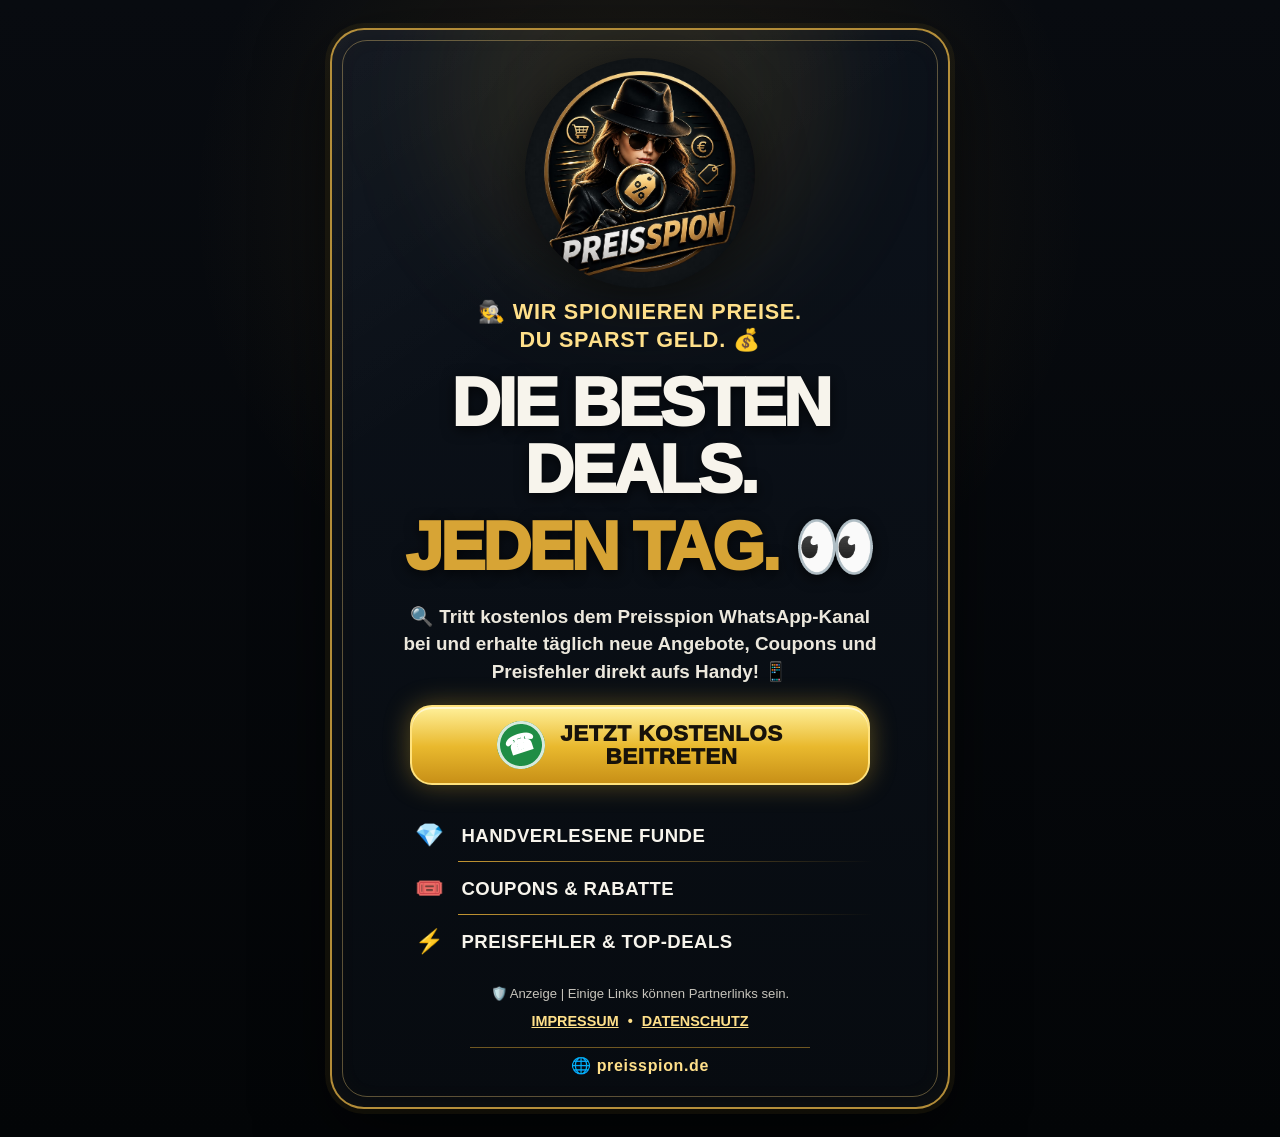
==== index.html @ f919da9f "Preisspion Webseite erstellt" ====
<!DOCTYPE html>
<html lang="de">
<head>
  <meta charset="UTF-8">
  <meta name="viewport" content="width=device-width, initial-scale=1.0">
  <meta name="description" content="Preisspion findet täglich handverlesene Angebote, Coupons, Rabatte und Preisfehler.">
  <title>Preisspion – Die besten Deals jeden Tag</title>
  <link rel="icon" href="assets/preisspion-logo.jpeg">
  <link rel="stylesheet" href="style.css">
</head>
<body>
  <main class="page-shell">
    <section class="deal-card" aria-labelledby="headline">
      <div class="card-glow" aria-hidden="true"></div>

      <img
        class="logo"
        src="assets/preisspion-logo.jpeg"
        alt="Preisspion Logo"
        width="260"
        height="260"
      >

      <p class="eyebrow">🕵️ Wir spionieren Preise.<br>Du sparst Geld. 💰</p>

      <h1 id="headline">
        Die besten Deals.<br>
        <span>Jeden Tag. 👀</span>
      </h1>

      <p class="intro">
        🔍 Tritt kostenlos dem Preisspion WhatsApp-Kanal bei
        und erhalte täglich neue Angebote, Coupons und
        Preisfehler direkt aufs Handy! 📱
      </p>

      <!-- HIER den echten Link zu deinem WhatsApp-Kanal einsetzen -->
      <a
        class="cta"
        href="DEIN-WHATSAPP-KANAL-LINK"
        target="_blank"
        rel="noopener noreferrer"
        id="whatsapp-button"
      >
        <span class="whatsapp-icon" aria-hidden="true">☎</span>
        <span>Jetzt kostenlos<br>beitreten</span>
      </a>

      <ul class="benefits">
        <li><span aria-hidden="true">💎</span> Handverlesene Funde</li>
        <li><span aria-hidden="true">🎟️</span> Coupons &amp; Rabatte</li>
        <li><span aria-hidden="true">⚡</span> Preisfehler &amp; Top-Deals</li>
      </ul>

      <p class="disclosure">🛡️ Anzeige | Einige Links können Partnerlinks sein.</p>

      <nav class="legal-links" aria-label="Rechtliche Informationen">
        <a href="impressum.html">Impressum</a>
        <span>•</span>
        <a href="datenschutz.html">Datenschutz</a>
      </nav>

      <p class="domain">🌐 preisspion.de</p>
    </section>
  </main>

  <script>
    const whatsappButton = document.getElementById("whatsapp-button");

    whatsappButton.addEventListener("click", () => {
      if (typeof gtag === "function") {
        gtag("event", "whatsapp_click", {
          event_category: "engagement",
          event_label: "preisspion_whatsapp_channel"
        });
      }
    });
  </script>
</body>
</html>
---- style.css ----
:root {
  --background: #05080c;
  --panel: #080d14;
  --panel-light: #101722;
  --gold: #d7a435;
  --gold-light: #ffe08a;
  --text: #f7f4ec;
  --muted: #c6c3bb;
  --border: rgba(227, 177, 67, 0.78);
}

* {
  box-sizing: border-box;
}

html {
  min-height: 100%;
  background: var(--background);
}

body {
  min-height: 100vh;
  margin: 0;
  color: var(--text);
  font-family: Arial, Helvetica, sans-serif;
  background:
    radial-gradient(circle at 50% 18%, rgba(215, 164, 53, 0.12), transparent 28rem),
    linear-gradient(180deg, #080b10 0%, #030507 100%);
}

a {
  color: inherit;
}

.page-shell {
  min-height: 100vh;
  display: grid;
  place-items: center;
  padding: 28px 16px;
}

.deal-card {
  position: relative;
  width: min(100%, 620px);
  overflow: hidden;
  padding: 28px 34px 24px;
  text-align: center;
  border: 2px solid var(--border);
  border-radius: 34px;
  background:
    linear-gradient(145deg, rgba(255,255,255,0.035), transparent 30%),
    linear-gradient(180deg, #0c121b 0%, #070b10 100%);
  box-shadow:
    0 0 0 5px rgba(215, 164, 53, 0.07),
    0 24px 70px rgba(0,0,0,0.58),
    inset 0 0 30px rgba(215, 164, 53, 0.05);
}

.deal-card::before {
  content: "";
  position: absolute;
  inset: 10px;
  pointer-events: none;
  border: 1px solid rgba(255, 218, 129, 0.34);
  border-radius: 25px;
}

.card-glow {
  position: absolute;
  left: 50%;
  top: -130px;
  width: 390px;
  height: 390px;
  transform: translateX(-50%);
  border-radius: 50%;
  background: rgba(214, 164, 54, 0.1);
  filter: blur(55px);
}

.logo {
  position: relative;
  display: block;
  width: clamp(150px, 35vw, 230px);
  height: auto;
  margin: 0 auto 10px;
  border-radius: 50%;
  filter: drop-shadow(0 8px 24px rgba(0,0,0,0.55));
}

.eyebrow {
  position: relative;
  margin: 0 0 16px;
  color: var(--gold-light);
  font-size: clamp(1rem, 3vw, 1.35rem);
  font-weight: 800;
  line-height: 1.28;
  letter-spacing: 0.035em;
  text-transform: uppercase;
}

h1 {
  position: relative;
  margin: 0;
  font-size: clamp(2.1rem, 8vw, 4.25rem);
  font-weight: 950;
  line-height: 0.98;
  letter-spacing: -0.045em;
  text-transform: uppercase;
  text-shadow: 0 3px 14px rgba(0,0,0,0.7);
}

h1 span {
  display: inline-block;
  margin-top: 10px;
  color: var(--gold);
}

.intro {
  position: relative;
  max-width: 490px;
  margin: 24px auto 20px;
  color: #ece8dd;
  font-size: clamp(1rem, 2.8vw, 1.18rem);
  font-weight: 650;
  line-height: 1.45;
}

.cta {
  position: relative;
  display: flex;
  align-items: center;
  justify-content: center;
  gap: 15px;
  width: min(100%, 460px);
  margin: 0 auto;
  padding: 14px 22px;
  color: #17120a;
  text-decoration: none;
  text-transform: uppercase;
  border: 2px solid #ffe27d;
  border-radius: 22px;
  background:
    linear-gradient(180deg, #fff09a 0%, #e9b92e 52%, #c89017 100%);
  box-shadow:
    0 0 26px rgba(244, 190, 48, 0.34),
    inset 0 2px 0 rgba(255,255,255,0.55);
  font-size: clamp(1rem, 3.5vw, 1.4rem);
  font-weight: 950;
  line-height: 1.05;
  letter-spacing: 0.025em;
  transition: transform 160ms ease, filter 160ms ease;
}

.cta:hover,
.cta:focus-visible {
  transform: translateY(-2px) scale(1.012);
  filter: brightness(1.06);
}

.whatsapp-icon {
  display: grid;
  place-items: center;
  width: 48px;
  height: 48px;
  flex: 0 0 48px;
  color: white;
  border-radius: 50%;
  background: #1f8d45;
  box-shadow: inset 0 0 0 3px rgba(255,255,255,0.82);
  font-size: 1.55rem;
  transform: rotate(-18deg);
}

.benefits {
  position: relative;
  width: min(100%, 465px);
  margin: 24px auto 18px;
  padding: 0;
  list-style: none;
  text-align: left;
}

.benefits li {
  position: relative;
  display: flex;
  align-items: center;
  gap: 14px;
  padding: 13px 4px;
  font-size: clamp(0.98rem, 3vw, 1.16rem);
  font-weight: 850;
  letter-spacing: 0.025em;
  text-transform: uppercase;
}

.benefits li:not(:last-child)::after {
  content: "";
  position: absolute;
  right: 0;
  bottom: 0;
  left: 50px;
  height: 1px;
  background: linear-gradient(90deg, rgba(215,164,53,0.9), transparent);
}

.benefits li span {
  width: 36px;
  text-align: center;
  font-size: 1.45rem;
}

.disclosure {
  position: relative;
  margin: 17px 0 12px;
  color: var(--muted);
  font-size: 0.82rem;
}

.legal-links {
  position: relative;
  display: flex;
  justify-content: center;
  gap: 9px;
  color: var(--gold-light);
  font-size: 0.9rem;
  font-weight: 800;
  text-transform: uppercase;
}

.legal-links a:hover,
.legal-links a:focus-visible {
  color: white;
}

.domain {
  position: relative;
  width: min(100%, 340px);
  margin: 18px auto 0;
  padding: 8px 16px;
  color: var(--gold-light);
  border-top: 1px solid rgba(215,164,53,0.5);
  font-weight: 750;
  letter-spacing: 0.04em;
}

.legal-page {
  width: min(100%, 900px);
  margin: 32px auto;
  padding: 32px;
  border: 1px solid rgba(215,164,53,0.55);
  border-radius: 24px;
  background: #0b1119;
  box-shadow: 0 20px 60px rgba(0,0,0,0.45);
}

.legal-page h1,
.legal-page h2 {
  text-transform: none;
  letter-spacing: normal;
  line-height: 1.15;
}

.legal-page h1 {
  color: var(--gold-light);
  font-size: clamp(2rem, 6vw, 3.25rem);
}

.legal-page h2 {
  margin-top: 30px;
  color: var(--gold);
  font-size: 1.35rem;
}

.legal-page p,
.legal-page li {
  color: #e8e5dc;
  line-height: 1.65;
}

.back-link {
  display: inline-block;
  margin-bottom: 24px;
  color: var(--gold-light);
  font-weight: 800;
}

@media (max-width: 520px) {
  .page-shell {
    padding: 10px;
  }

  .deal-card {
    padding: 22px 18px 20px;
    border-radius: 25px;
  }

  .deal-card::before {
    inset: 7px;
    border-radius: 19px;
  }

  .logo {
    width: 155px;
  }

  .intro {
    margin-top: 20px;
  }

  .legal-page {
    margin: 14px;
    padding: 24px 20px;
  }
}
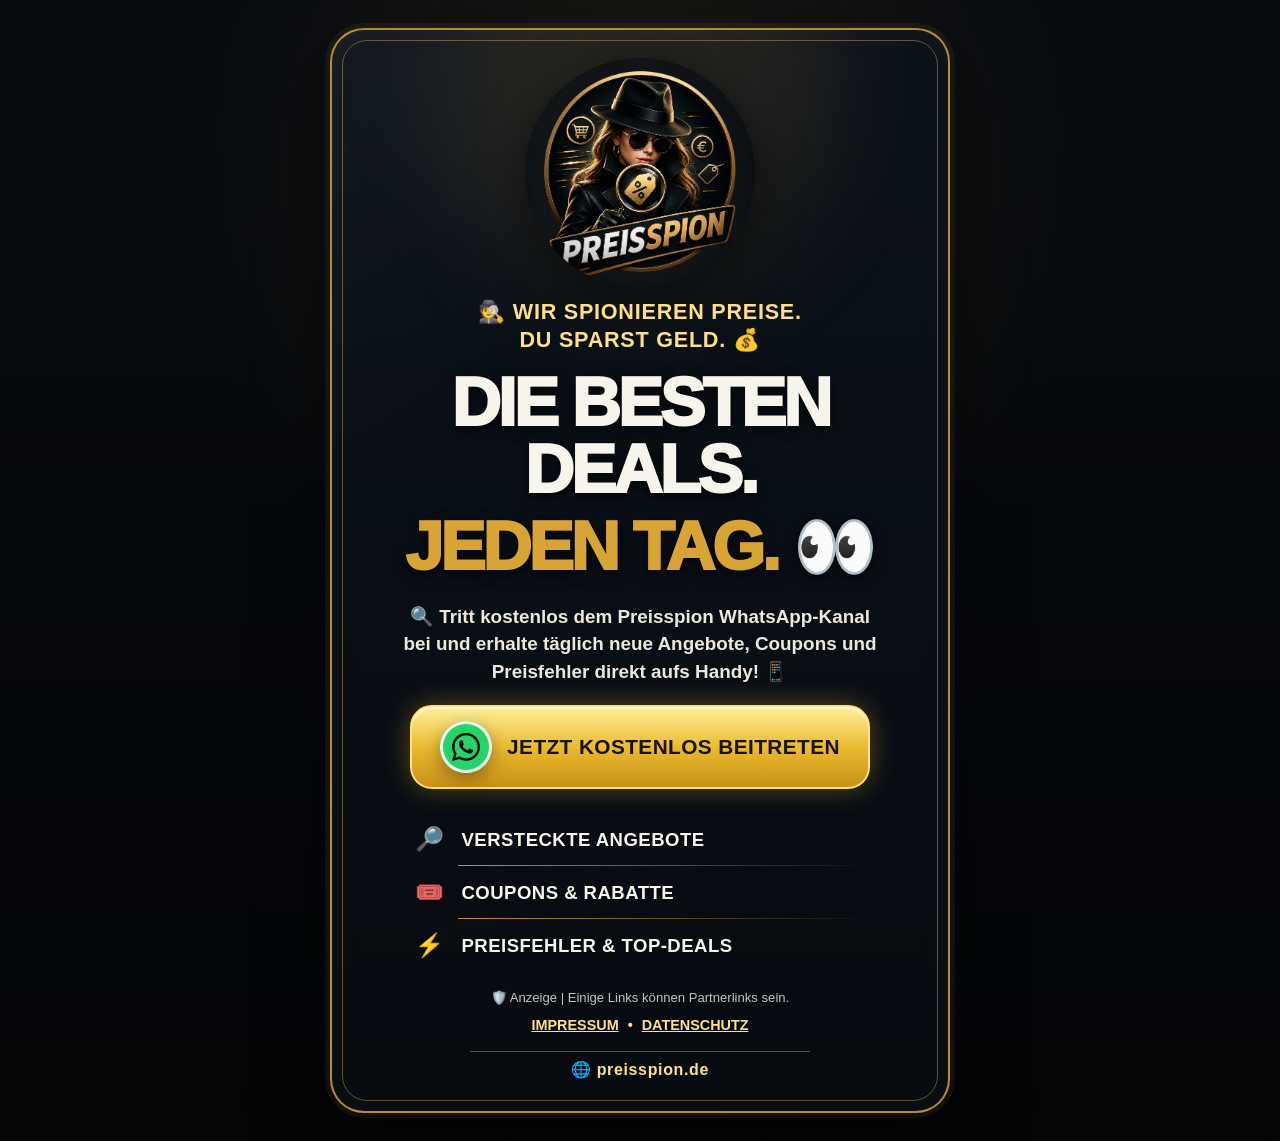
==== commit 0ce28c8e: "Styling und text change" ====
--- a/index.html
+++ b/index.html
@@ -4,7 +4,7 @@
   <meta charset="UTF-8">
   <meta name="viewport" content="width=device-width, initial-scale=1.0">
   <meta name="description" content="Preisspion findet täglich handverlesene Angebote, Coupons, Rabatte und Preisfehler.">
-  <title>Preisspion – Die besten Deals jeden Tag</title>
+  <title>Diese Amazon Deals darfst du nicht verpassen!</title>
   <link rel="icon" href="assets/preisspion-logo.jpeg">
   <link rel="stylesheet" href="style.css">
 </head>
@@ -36,18 +36,23 @@
 
       <!-- HIER den echten Link zu deinem WhatsApp-Kanal einsetzen -->
       <a
-        class="cta"
-        href="DEIN-WHATSAPP-KANAL-LINK"
-        target="_blank"
-        rel="noopener noreferrer"
-        id="whatsapp-button"
-      >
-        <span class="whatsapp-icon" aria-hidden="true">☎</span>
-        <span>Jetzt kostenlos<br>beitreten</span>
-      </a>
+    class="cta"
+    href="DEIN-WHATSAPP-KANAL-LINK"
+    target="_blank"
+    rel="noopener noreferrer"
+    id="whatsapp-button"
+>
+    <span class="whatsapp-icon">
+        <img src="assets/whatsapp.svg" alt="WhatsApp">
+    </span>
+
+    <span class="cta-text">
+        Jetzt kostenlos beitreten
+    </span>
+</a>
 
       <ul class="benefits">
-        <li><span aria-hidden="true">💎</span> Handverlesene Funde</li>
+        <li><span aria-hidden="true">🔎</span> Versteckte Angebote</li>
         <li><span aria-hidden="true">🎟️</span> Coupons &amp; Rabatte</li>
         <li><span aria-hidden="true">⚡</span> Preisfehler &amp; Top-Deals</li>
       </ul>
--- a/style.css
+++ b/style.css
@@ -158,17 +158,24 @@
 }
 
 .whatsapp-icon {
-  display: grid;
-  place-items: center;
-  width: 48px;
-  height: 48px;
-  flex: 0 0 48px;
-  color: white;
-  border-radius: 50%;
-  background: #1f8d45;
-  box-shadow: inset 0 0 0 3px rgba(255,255,255,0.82);
-  font-size: 1.55rem;
-  transform: rotate(-18deg);
+    display: flex;
+    align-items: center;
+    justify-content: center;
+    width: 52px;
+    height: 52px;
+    background: #25D366;
+    border-radius: 50%;
+    flex-shrink: 0;
+
+    box-shadow:
+        inset 0 0 0 3px rgba(255,255,255,.9),
+        0 6px 18px rgba(0,0,0,.35);
+}
+
+.whatsapp-icon img{
+    width:28px;
+    height:28px;
+    display:block;
 }
 
 .benefits {
@@ -311,3 +318,10 @@
     padding: 24px 20px;
   }
 }
+
+.cta-text{
+    font-size: 1.3rem;
+    font-weight: 900;
+    letter-spacing: .02em;
+    text-transform: uppercase;
+}
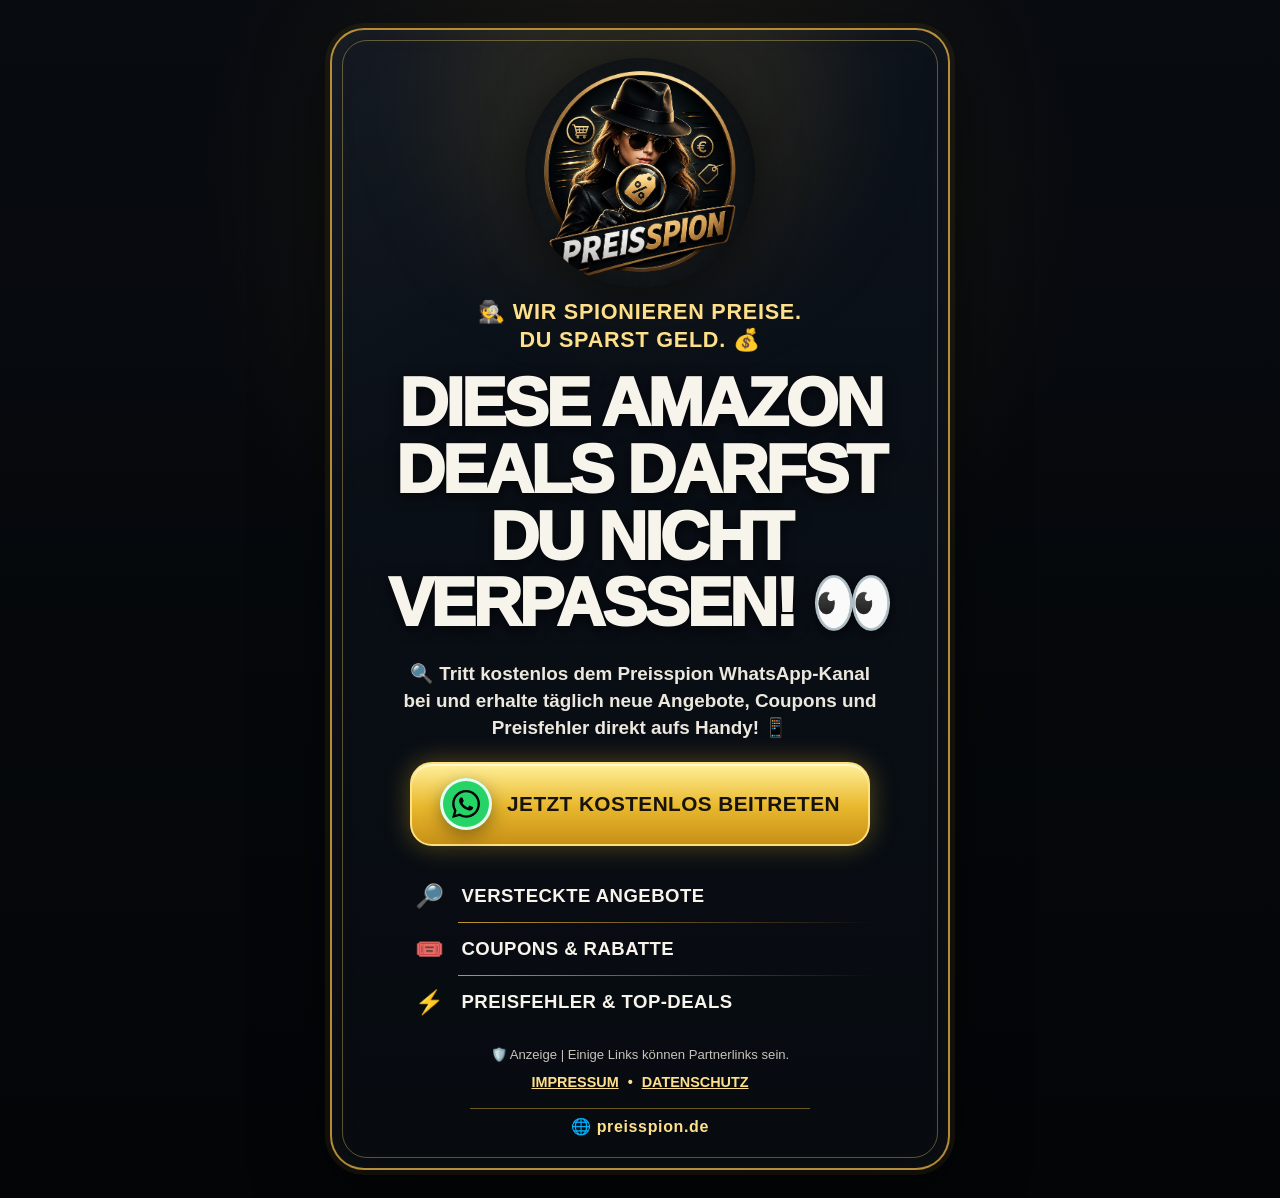
==== commit ac7c8bd9: "text change" ====
--- a/index.html
+++ b/index.html
@@ -4,7 +4,7 @@
   <meta charset="UTF-8">
   <meta name="viewport" content="width=device-width, initial-scale=1.0">
   <meta name="description" content="Preisspion findet täglich handverlesene Angebote, Coupons, Rabatte und Preisfehler.">
-  <title>Diese Amazon Deals darfst du nicht verpassen!</title>
+  <title>Diese Amazon Deals darfst du nicht verpassen! 👀</title>
   <link rel="icon" href="assets/preisspion-logo.jpeg">
   <link rel="stylesheet" href="style.css">
 </head>
@@ -24,8 +24,7 @@
       <p class="eyebrow">🕵️ Wir spionieren Preise.<br>Du sparst Geld. 💰</p>
 
       <h1 id="headline">
-        Die besten Deals.<br>
-        <span>Jeden Tag. 👀</span>
+        Diese Amazon Deals darfst du nicht verpassen! 👀
       </h1>
 
       <p class="intro">
